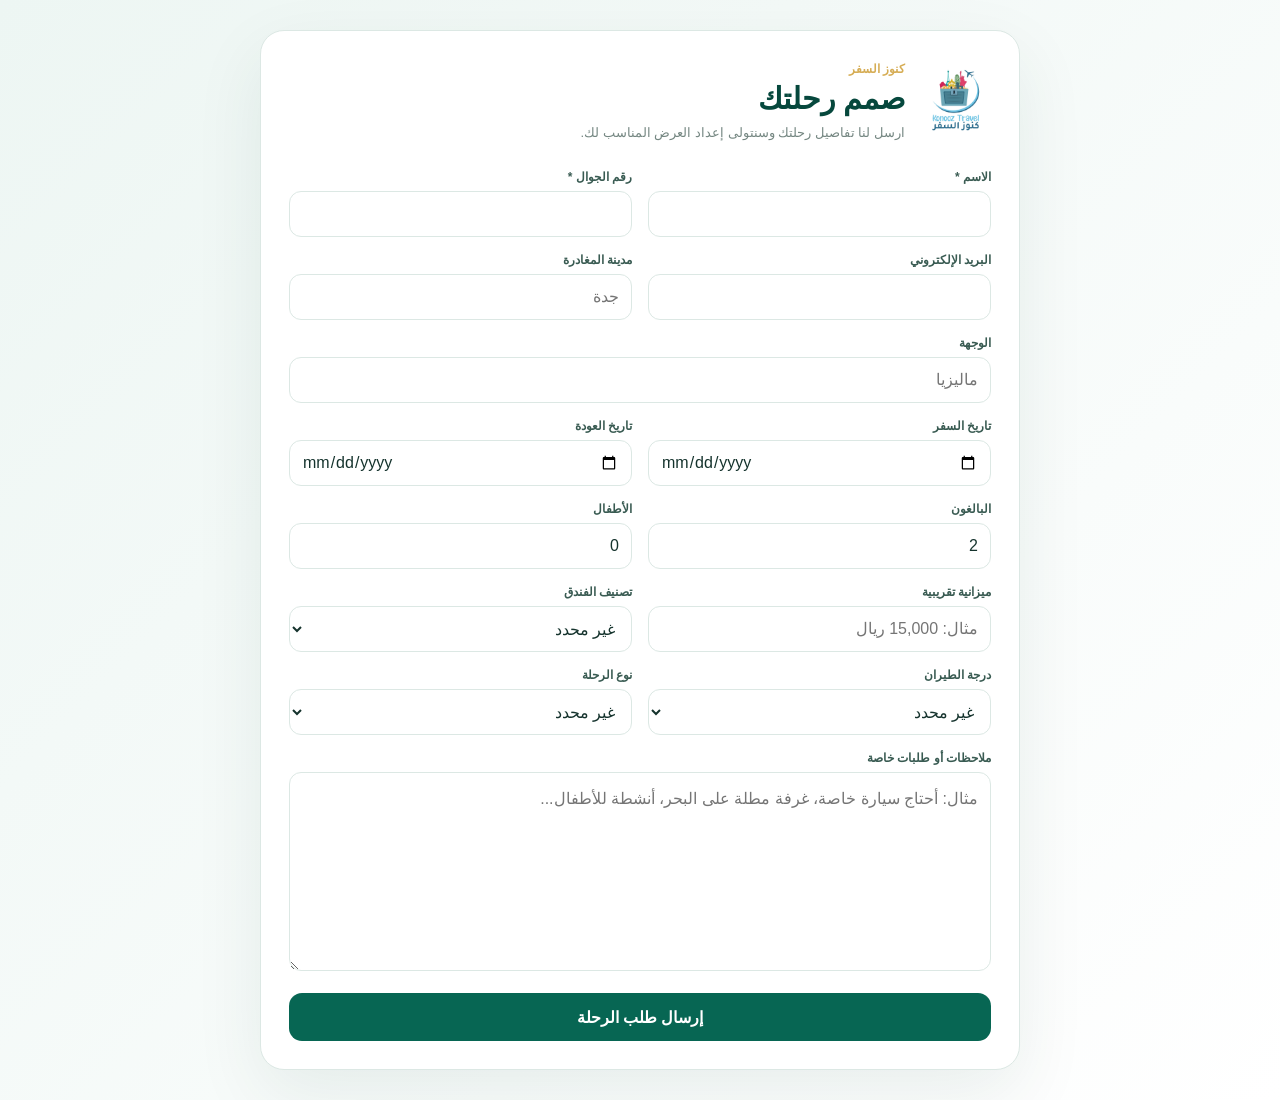
==== intake.html @ a0a9be0d "Add files via upload" ====
<!DOCTYPE html>

<html lang="ar" dir="rtl">

<head>

  <meta charset="UTF-8">

  <meta
    name="viewport"
    content="width=device-width, initial-scale=1"
  >

  <title>
    طلب رحلة | كنوز السفر
  </title>

  <link
    rel="icon"
    href="./assets/logo.png"
    type="image/png"
  >

  <link
    rel="stylesheet"
    href="./intake.css"
  >

</head>

<body>

  <main class="intake-page">

    <section class="intake-card">

      <header class="intake-header">

        <img
          src="./assets/logo.png"
          alt="كنوز السفر"
          class="intake-logo"
        >

        <div>

          <span>
            كنوز السفر
          </span>

          <h1>
            صمم رحلتك
          </h1>

          <p>
            ارسل لنا تفاصيل رحلتك وسنتولى إعداد العرض المناسب لك.
          </p>

        </div>

      </header>


      <form id="clientIntakeForm">

        <div class="intake-grid">

          <label>
            <span>
              الاسم *
            </span>

            <input
              id="clientName"
              required
              autocomplete="name"
            >
          </label>


          <label>
            <span>
              رقم الجوال *
            </span>

            <input
              id="phone"
              required
              inputmode="tel"
              dir="ltr"
              autocomplete="tel"
            >
          </label>


          <label>
            <span>
              البريد الإلكتروني
            </span>

            <input
              id="email"
              type="email"
              dir="ltr"
              autocomplete="email"
            >
          </label>


          <label>
            <span>
              مدينة المغادرة
            </span>

            <input
              id="origin"
              placeholder="جدة"
            >
          </label>


          <label class="intake-wide">
            <span>
              الوجهة
            </span>

            <input
              id="destination"
              placeholder="ماليزيا"
            >
          </label>


          <label>
            <span>
              تاريخ السفر
            </span>

            <input
              id="startDate"
              type="date"
            >
          </label>


          <label>
            <span>
              تاريخ العودة
            </span>

            <input
              id="endDate"
              type="date"
            >
          </label>


          <label>
            <span>
              البالغون
            </span>

            <input
              id="adults"
              type="number"
              min="1"
              max="50"
              value="2"
            >
          </label>


          <label>
            <span>
              الأطفال
            </span>

            <input
              id="children"
              type="number"
              min="0"
              max="50"
              value="0"
            >
          </label>
          
          <div
  id="childAgesWrap"
  class="intake-wide"
  hidden
>
  <div
    id="childAgesFields"
    class="child-ages-fields"
  ></div>
</div>


          <label>
            <span>
              ميزانية تقريبية
            </span>

            <input
              id="budget"
              placeholder="مثال: 15,000 ريال"
            >
          </label>


          <label>
            <span>
              تصنيف الفندق
            </span>

            <select id="hotelStars">

              <option value="">
                غير محدد
              </option>

              <option value="3">
                3 نجوم
              </option>

              <option value="4">
                4 نجوم
              </option>

              <option value="5">
                5 نجوم
              </option>

              <option value="4-5">
                4 إلى 5 نجوم
              </option>

            </select>
          </label>


          <label>
            <span>
              درجة الطيران
            </span>

            <select id="flightClass">

              <option value="">
                غير محدد
              </option>

              <option value="سياحية">
                سياحية
              </option>

              <option value="سياحية مميزة">
                سياحية مميزة
              </option>

              <option value="أعمال">
                أعمال
              </option>

              <option value="أولى">
                أولى
              </option>

            </select>
          </label>


          <label>
            <span>
              نوع الرحلة
            </span>

            <select id="tripStyle">

              <option value="">
                غير محدد
              </option>

              <option value="عائلية">
                عائلية
              </option>

              <option value="شهر عسل">
                شهر عسل
              </option>

              <option value="استجمام">
                استجمام
              </option>

              <option value="مغامرات">
                مغامرات
              </option>

              <option value="عمل">
                عمل
              </option>

            </select>
          </label>


          <label class="intake-wide">
            <span>
              ملاحظات أو طلبات خاصة
            </span>

            <textarea
              id="notes"
              rows="6"
              placeholder="مثال: أحتاج سيارة خاصة، غرفة مطلة على البحر، أنشطة للأطفال..."
            ></textarea>
          </label>

        </div>


        <button
          id="submitIntakeBtn"
          class="intake-submit"
          type="submit"
        >
          إرسال طلب الرحلة
        </button>


        <p
          id="intakeStatus"
          class="intake-status"
          hidden
        ></p>

      </form>

    </section>

  </main>


  <script
    src="./intake.js"
    defer
  ></script>

</body>

</html>
---- intake.css ----
:root {
  --green: #076653;
  --green-dark: #06483d;
  --gold: #d6ad55;
  --ink: #15332d;
  --muted: #758782;
  --border: #dce8e4;
  --surface: #f5faf8;
}

* {
  box-sizing: border-box;
}

body {
  margin: 0;
  color: var(--ink);
  background:
    linear-gradient(
      135deg,
      #edf6f3,
      #ffffff
    );
  font-family:
    Arial,
    sans-serif;
}

button,
input,
select,
textarea {
  font: inherit;
}

.intake-page {
  min-height: 100vh;
  padding: 30px 16px;

  display: grid;
  place-items: center;
}

.intake-card {
  width: min(760px, 100%);
  padding: 28px;

  border: 1px solid var(--border);
  border-radius: 24px;

  background: #ffffff;

  box-shadow:
    0 25px 70px rgba(10, 65, 52, 0.08);
}

.intake-header {
  margin-bottom: 26px;

  display: flex;
  align-items: center;
  gap: 16px;
}

.intake-logo {
  width: 70px;
  height: 70px;

  object-fit: contain;
}

.intake-header span {
  color: var(--gold);

  font-size: 12px;
  font-weight: 900;
}

.intake-header h1 {
  margin: 4px 0 5px;

  color: var(--green-dark);

  font-size: 30px;
}

.intake-header p {
  margin: 0;

  color: var(--muted);

  line-height: 1.8;
  font-size: 13px;
}

.intake-grid {
  display: grid;

  grid-template-columns:
    repeat(2, minmax(0, 1fr));

  gap: 16px;
}

.intake-grid label {
  display: grid;
  gap: 7px;
}

.intake-grid label > span {
  color: #395b52;

  font-size: 12px;
  font-weight: 800;
}

.intake-grid input,
.intake-grid select,
.intake-grid textarea {
  width: 100%;

  border: 1px solid var(--border);
  border-radius: 12px;

  outline: none;

  color: var(--ink);

  background: #ffffff;
}

.intake-grid input,
.intake-grid select {
  height: 46px;

  padding: 0 12px;
}

.intake-grid textarea {
  padding: 12px;

  resize: vertical;

  line-height: 1.8;
}

.intake-grid input:focus,
.intake-grid select:focus,
.intake-grid textarea:focus {
  border-color: var(--green);

  box-shadow:
    0 0 0 3px rgba(7, 102, 83, 0.08);
}

.intake-wide {
  grid-column: 1 / -1;
}

.intake-submit {
  width: 100%;
  min-height: 48px;

  margin-top: 22px;

  border: 0;
  border-radius: 13px;

  color: #ffffff;

  background: var(--green);

  cursor: pointer;

  font-weight: 900;
}

.intake-submit:hover {
  background: var(--green-dark);
}

.intake-submit:disabled {
  opacity: 0.6;

  cursor: wait;
}

.intake-status {
  margin: 14px 0 0;

  padding: 13px;

  border-radius: 11px;

  color: #245f50;

  background: #edf8f4;

  text-align: center;

  line-height: 1.7;

  font-size: 12px;
  font-weight: 800;
}

.intake-status.is-error {
  color: #a03c3c;

  background: #fff0f0;
}

.intake-status.is-success {
  color: #155f4d;

  background: #e7f8f2;
}

@media (max-width: 620px) {
  .intake-card {
    padding: 20px;
  }

  .intake-grid {
    grid-template-columns: 1fr;
  }

  .intake-wide {
    grid-column: auto;
  }

  .intake-header {
    align-items: flex-start;
  }

  .intake-header h1 {
    font-size: 24px;
  }
}
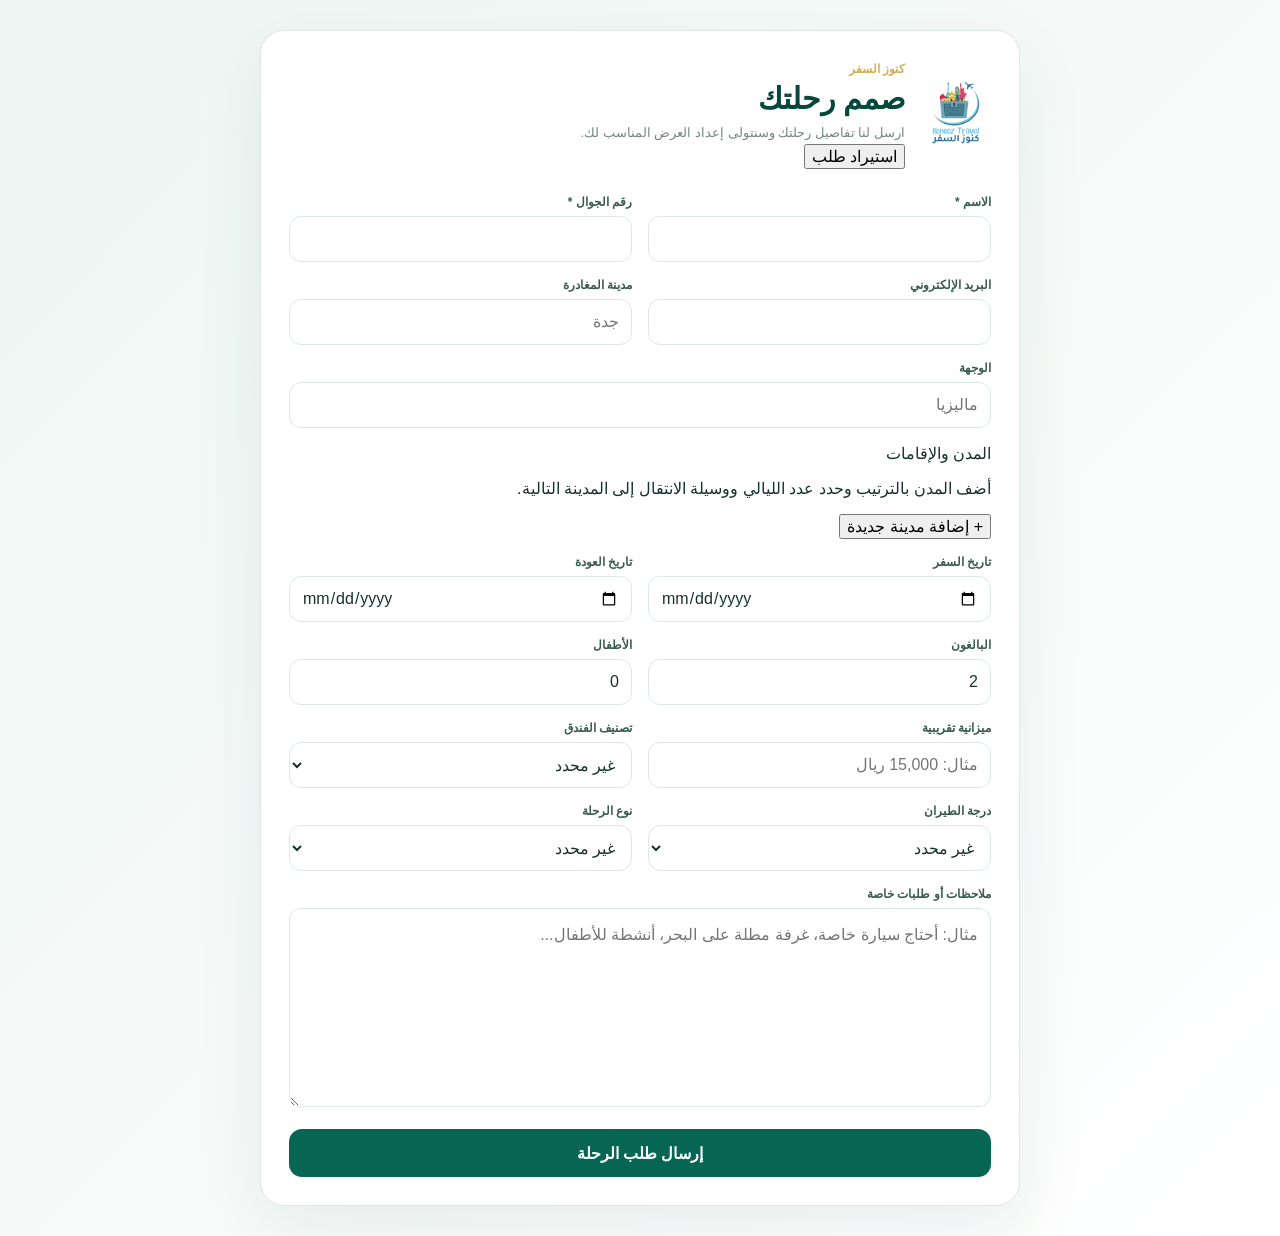
==== commit b624d1e3: "Update intake.html" ====
--- a/intake.html
+++ b/intake.html
@@ -36,27 +36,38 @@
 
       <header class="intake-header">
 
-        <img
-          src="./assets/logo.png"
-          alt="كنوز السفر"
-          class="intake-logo"
-        >
-
-        <div>
-
-          <span>
-            كنوز السفر
-          </span>
-
-          <h1>
-            صمم رحلتك
-          </h1>
-
-          <p>
-            ارسل لنا تفاصيل رحلتك وسنتولى إعداد العرض المناسب لك.
-          </p>
-
-        </div>
+  <img
+    src="./assets/logo.png"
+    alt="كنوز السفر"
+    class="intake-logo"
+  >
+
+  <div class="intake-header-content">
+
+    <div class="intake-header-text">
+
+      <span>
+        كنوز السفر
+      </span>
+
+      <h1>
+        صمم رحلتك
+      </h1>
+
+      <p>
+        ارسل لنا تفاصيل رحلتك وسنتولى إعداد العرض المناسب لك.
+      </p>
+
+    </div>
+
+
+    <button
+      id="openImportIntakeBtn"
+      class="intake-import-btn"
+      type="button"
+    >
+      استيراد طلب
+    </button>
 
       </header>
 
@@ -129,6 +140,356 @@
               placeholder="ماليزيا"
             >
           </label>
+          <section
+  class="trip-stops-section intake-wide"
+  id="tripStopsSection"
+>
+
+  <div class="trip-stops-header">
+
+    <div>
+      <span class="trip-stops-title">
+        المدن والإقامات
+      </span>
+
+      <p class="trip-stops-help">
+        أضف المدن بالترتيب وحدد عدد الليالي ووسيلة الانتقال إلى المدينة التالية.
+      </p>
+    </div>
+
+
+    
+  </div>
+
+
+  <div
+  id="tripStopsList"
+  class="trip-stops-list"
+></div>
+
+
+<button
+  id="addTripStopBottomBtn"
+  class="trip-stop-add-btn trip-stop-add-bottom-btn"
+  type="button"
+>
+  + إضافة مدينة جديدة
+</button>
+
+</section>
+
+
+<template id="tripStopTemplate">
+
+  <article
+    class="trip-stop-card"
+    draggable="false"
+  >
+
+    <div class="trip-stop-card-head">
+
+      <div class="trip-stop-card-title">
+
+        <button
+          type="button"
+          class="trip-stop-drag-handle"
+          aria-label="تحريك المدينة"
+          title="اسحب لتغيير ترتيب المدينة"
+        >
+          ⋮⋮
+        </button>
+
+
+        <strong class="trip-stop-number">
+          المدينة 1
+        </strong>
+
+      </div>
+
+
+      <button
+        type="button"
+        class="trip-stop-remove-btn"
+        aria-label="حذف المدينة"
+      >
+        حذف
+      </button>
+
+    </div>
+
+
+    <div class="trip-stop-main-grid">
+
+  <label>
+
+    <span>
+      المدينة
+    </span>
+
+    <input
+      class="trip-stop-city"
+      type="text"
+      placeholder="مثال: جاكرتا"
+    >
+
+  <label>
+
+  <span>
+    نوع المحطة
+  </span>
+
+  <select class="trip-stop-type">
+
+    <option value="stay">
+      إقامة
+    </option>
+
+    <option value="group">
+      مجموعة مناطق فقط
+    </option>
+
+    <option value="pass_through">
+      عبور فقط
+    </option>
+
+  </select>
+
+</label>
+
+
+<label class="trip-stop-nights-wrap">
+
+  <span>
+    عدد الليالي
+  </span>
+
+  <input
+    class="trip-stop-nights"
+    type="number"
+    min="1"
+    max="60"
+    value="2"
+    inputmode="numeric"
+  >
+
+</label>
+
+
+  <label class="trip-stop-transport-wrap">
+
+    <span>
+      الانتقال إلى المحطة التالية
+    </span>
+
+    <select class="trip-stop-transport">
+
+      <option value="best">
+        الأفضل حسب المسافة
+      </option>
+
+      <option value="domestic_flight">
+        طيران داخلي
+      </option>
+
+      <option value="private_car">
+        سيارة خاصة
+      </option>
+
+      <option value="train">
+        قطار
+      </option>
+
+      <option value="ferry">
+        عبّارة
+      </option>
+
+      <option value="boat">
+        قارب
+      </option>
+
+      <option value="shared_transfer">
+        نقل مشترك
+      </option>
+
+      <option value="no_preference">
+        بدون تفضيل
+      </option>
+
+    </select>
+
+  </label>
+
+</div>
+
+
+    <div class="trip-areas-section">
+
+      <div class="trip-areas-head">
+
+        <div>
+
+          <strong>
+            المناطق والإقامات
+          </strong>
+
+          <small>
+            أضف المناطق بالترتيب وحدد الليالي ووسيلة الانتقال.
+          </small>
+
+        </div>
+
+
+        <button
+          type="button"
+          class="trip-area-add-btn"
+        >
+          + إضافة منطقة
+        </button>
+
+      </div>
+
+
+      <div class="trip-areas-list"></div>
+
+    </div>
+
+  </article>
+
+</template>
+
+
+<template id="tripAreaTemplate">
+
+  <div
+    class="trip-area-card"
+    draggable="false"
+  >
+
+    <div class="trip-area-drag">
+
+      <button
+        type="button"
+        class="trip-area-drag-handle"
+        aria-label="تحريك المنطقة"
+        title="اسحب لتغيير ترتيب المنطقة"
+      >
+        ⋮⋮
+      </button>
+
+    </div>
+
+
+    <label>
+
+      <span>
+        المنطقة
+      </span>
+
+      <input
+        class="trip-area-name"
+        type="text"
+        placeholder="مثال: أوبود"
+      >
+
+    </label>
+
+
+    <label>
+
+  <span>
+    نوع المحطة
+  </span>
+
+  <select class="trip-area-stop-type">
+
+    <option value="stay">
+      إقامة
+    </option>
+
+    <option value="pass_through">
+      عبور فقط
+    </option>
+
+  </select>
+
+</label>
+
+
+<label class="trip-area-nights-wrap">
+
+  <span>
+    عدد الليالي
+  </span>
+
+  <input
+    class="trip-area-nights"
+    type="number"
+    min="1"
+    max="60"
+    value="2"
+    inputmode="numeric"
+  >
+
+</label>
+
+
+    <label class="trip-area-transport-wrap">
+
+      <span>
+        الانتقال إلى المحطة التالية
+      </span>
+
+      <select class="trip-area-transport">
+
+        <option value="best">
+          الأفضل حسب المسافة
+        </option>
+
+        <option value="domestic_flight">
+          طيران داخلي
+        </option>
+
+        <option value="private_car">
+          سيارة خاصة
+        </option>
+
+        <option value="train">
+          قطار
+        </option>
+
+        <option value="ferry">
+          عبّارة
+        </option>
+
+        <option value="boat">
+          قارب
+        </option>
+
+        <option value="shared_transfer">
+          نقل مشترك
+        </option>
+
+        <option value="no_preference">
+          بدون تفضيل
+        </option>
+
+      </select>
+
+    </label>
+
+
+    <button
+      type="button"
+      class="trip-area-remove-btn"
+      aria-label="حذف المنطقة"
+      title="حذف المنطقة"
+    >
+      حذف
+    </button>
+
+  </div>
+
+</template>
 
 
           <label>
@@ -342,6 +703,112 @@
   </main>
 
 
+  <dialog
+  id="importIntakeDialog"
+  class="intake-import-dialog"
+>
+  <div class="intake-import-dialog-card">
+
+    <div class="intake-import-dialog-head">
+
+      <div>
+        <span>
+          طلب سابق
+        </span>
+
+        <h2>
+          استيراد طلب
+        </h2>
+
+        <p>
+          أدخل رقم الطلب لإعادة تحميل بيانات الرحلة.
+        </p>
+      </div>
+
+
+      <button
+        id="closeImportIntakeBtn"
+        class="intake-dialog-close"
+        type="button"
+        aria-label="إغلاق"
+      >
+        ×
+      </button>
+
+    </div>
+
+
+    <div class="intake-import-fields">
+
+  <label class="intake-import-code-field">
+
+    <span>
+      رقم الطلب
+    </span>
+
+    <input
+      id="importIntakeCode"
+      type="text"
+      placeholder="مثال: KT-ABC123"
+      autocomplete="off"
+      dir="ltr"
+    >
+
+  </label>
+
+
+  <label class="intake-import-code-field">
+
+    <span>
+      رقم الجوال المسجل في الطلب
+    </span>
+
+    <input
+      id="importIntakePhone"
+      type="tel"
+      placeholder="05xxxxxxxx"
+      autocomplete="tel"
+      inputmode="tel"
+      dir="ltr"
+    >
+
+  </label>
+
+</div>
+
+
+    <p
+      id="importIntakeStatus"
+      class="intake-import-status"
+      hidden
+    ></p>
+
+
+    <div class="intake-import-dialog-actions">
+
+      <button
+        id="cancelImportIntakeBtn"
+        class="intake-dialog-secondary"
+        type="button"
+      >
+        إلغاء
+      </button>
+
+
+      <button
+        id="loadImportIntakeBtn"
+        class="intake-dialog-primary"
+        type="button"
+      >
+        استيراد الطلب
+      </button>
+
+    </div>
+
+  </div>
+</dialog>
+
+
   <script
     src="./intake.js"
     defer
@@ -349,4 +816,4 @@
 
 </body>
 
-</html>+</html>
